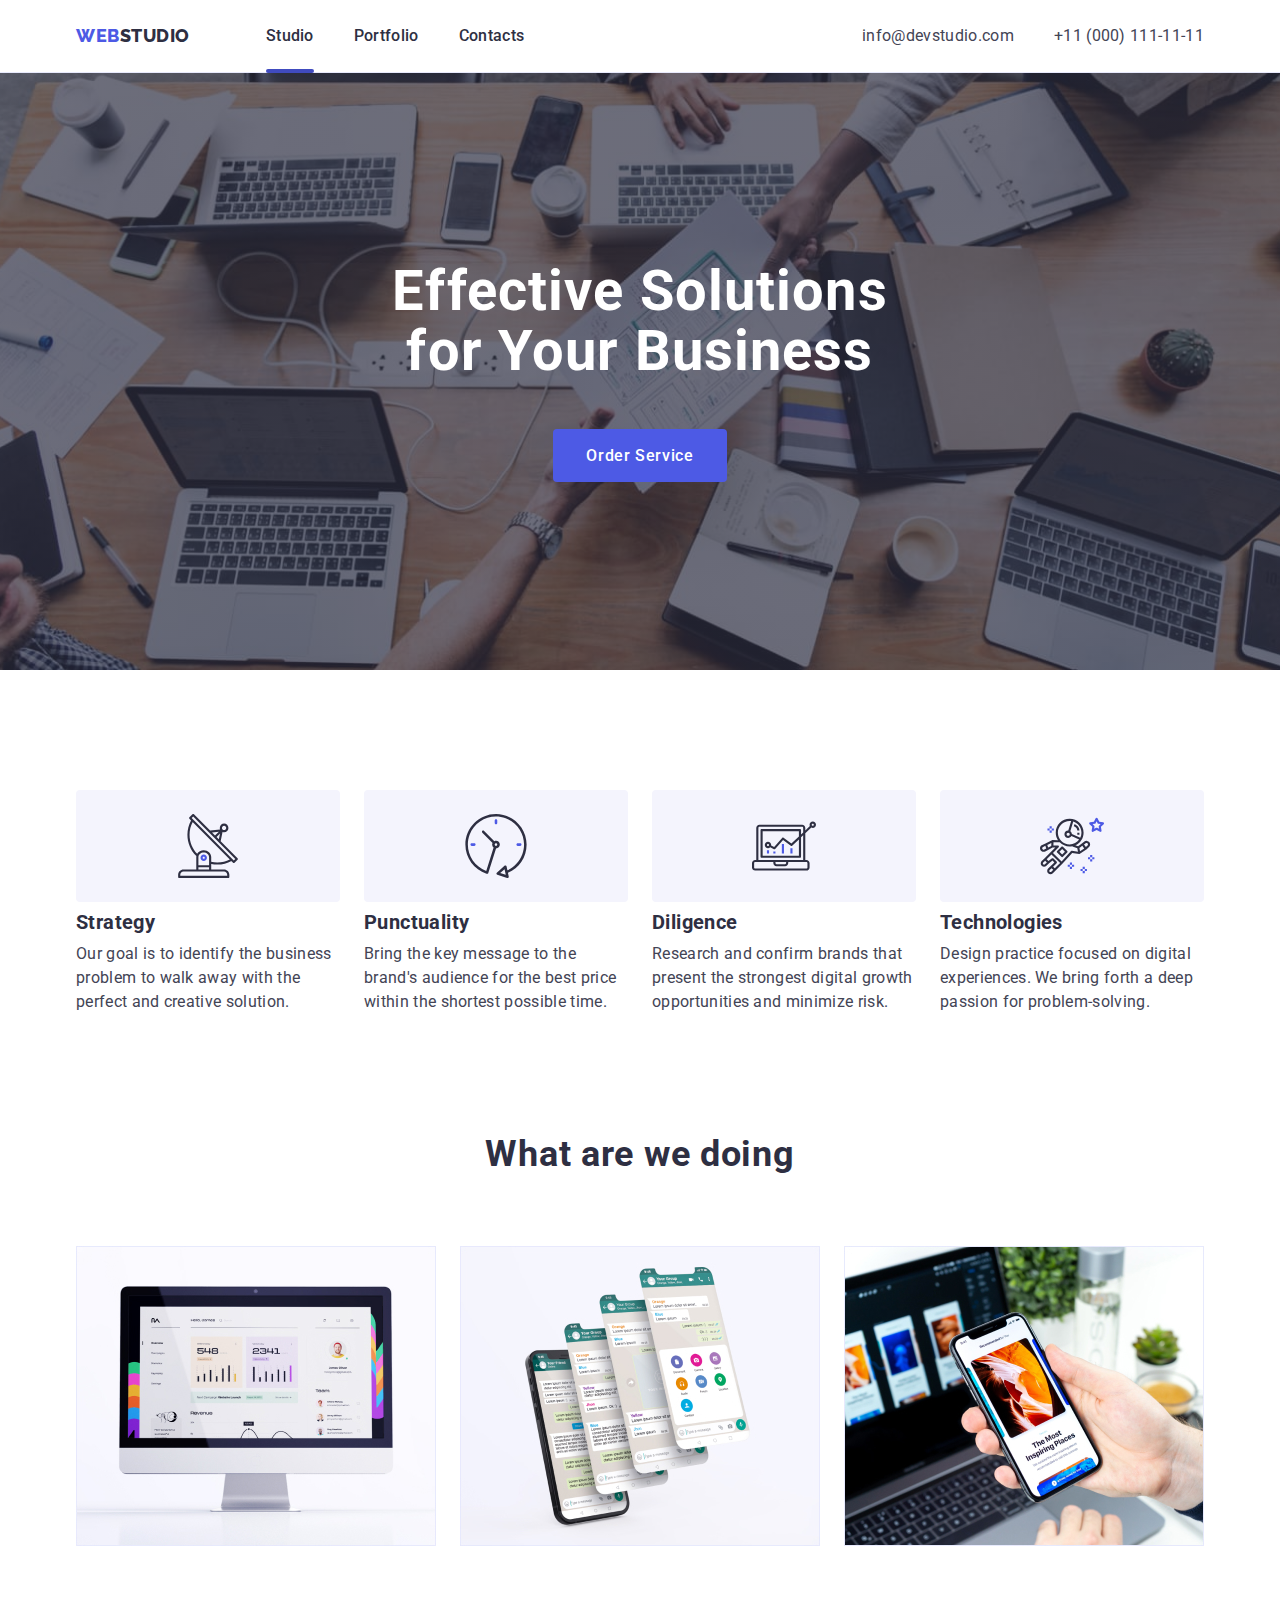
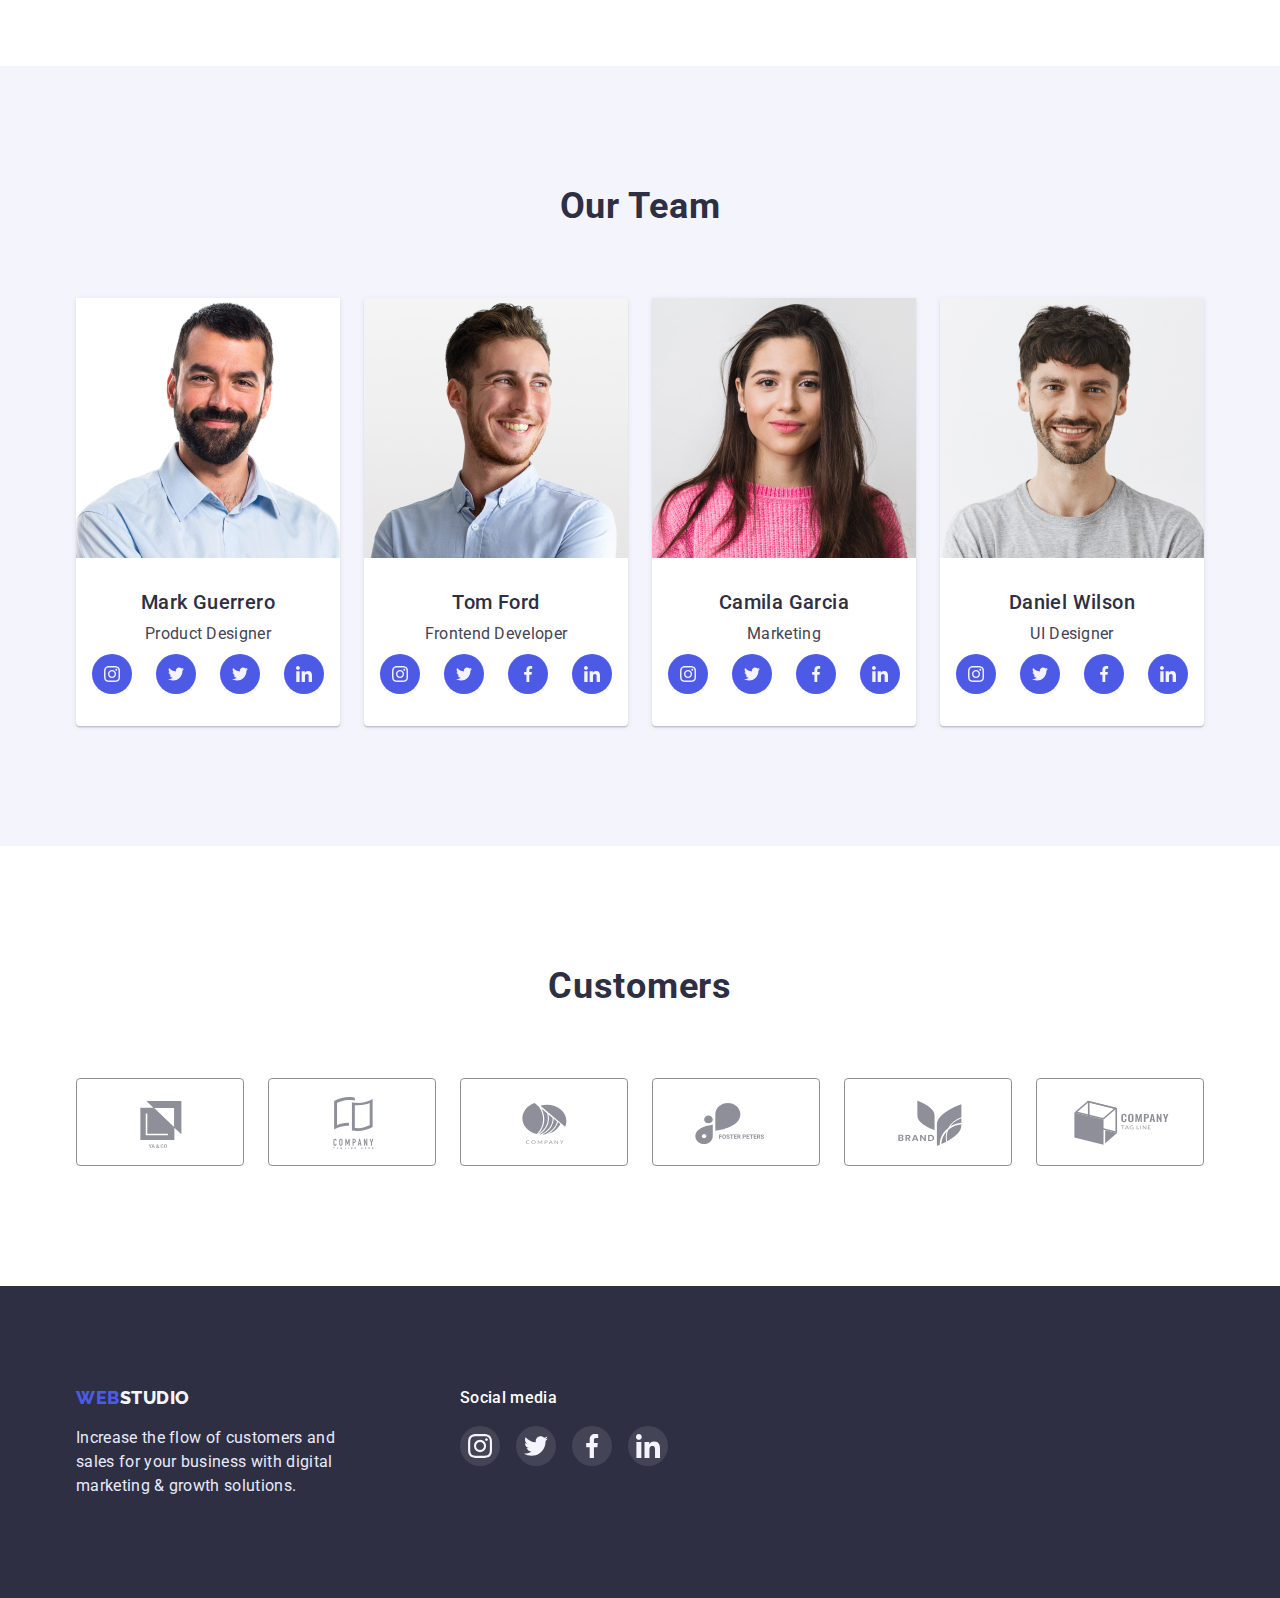
==== index.html @ 310cc635 "1 save" ====
<!DOCTYPE html>
<html lang="en">
<head>
    <meta charset="UTF-8">
    <meta http-equiv="X-UA-Compatible" content="IE=edge">
    <meta name="viewport" content="width=device-width, initial-scale=1.0">
    <title>Webstudio</title>
    <link rel="preconnect" href="https://fonts.googleapis.com">
    <link rel="preconnect" href="https://fonts.gstatic.com" crossorigin>
    <link href="https://fonts.googleapis.com/css2?family=Raleway:wght@800&family=Roboto:wght@400;500;700;900&display=swap" rel="stylesheet">
    <link rel="stylesheet" href="https://cdnjs.cloudflare.com/ajax/libs/modern-normalize/1.1.0/modern-normalize.min.css">
    <link rel="stylesheet" href="./css/styles.css">
</head>
<body>
<header class="header">
<!--Navigation-->
    <div class="container header-container">
        <nav class="header-navigation">
            <div class="logo-wrap">
                <a href ="./index.html" class="logo-first-part link">WEB<span class="logo-second-part">STUDIO</span>
                </a>
    </div>
            <ul class="header-list list">
            <li class="header-item">
                <a class="header-link link current" href="./index.html">Studio</a>
            </li>
            <li class="header-item">
                <a class="header-link link" href="./portfolio.html">Portfolio</a>
            </li>
            <li class="header-item">
                <a class="header-link link" href="./Contacts">Contacts</a>
            </li>
        </ul>
        </nav>
    <!--Contacts-->
    <ul class="contacts list">
        <li><a class="contact-mail link" href="mailto:info@devstudio.com">info@devstudio.com</a></li>
        <li><a class="contact-phone link" href="tel:+110001111111">+11 (000) 111-11-11</a></li>
    </ul>
    </div>
</header>

<main>
<!--Tittle in the center-->
    <section class="hero-section">
    <div class="container">
        <h1 class="hero-title"> 
            Effective Solutions for Your Business 
        </h1>
        <button type="button" class="btn btn-primary" data-modal-open> Order Service </button>
    </div>
    </section>
<!--Section with a short description-->
    <section class="features-section">
            <div class="container">
                <h2 class="features-title visually-hidden">Short features description</h2>
                <ul class="features-list list">
                    <li class="features-item">
                        <div class="features-icons-item">
                            <svg class="features-icon" width="64" height="64">
                                <use href="./images/icons.svg#icon-antenna"></use>
                            </svg>
                        </div>
                        <h3 class="features-paragraph-title">Strategy</h3> 
                        <p class="features-paragraph">Our goal is to identify the business problem to walk away with the perfect and creative solution.</p>
                    </li>
                    <li class="features-item">
                        <div class="features-icons-item">
                            <svg class="features-icon" width="64" height="64">
                                <use href="./images/icons.svg#icon-clock"></use>
                            </svg>
                        </div>
                        <h3 class="features-paragraph-title">Punctuality</h3>
                        <p class="features-paragraph">Bring the key message to the brand's audience for the best price within the shortest possible time.</p>
                    </li>
                    <li class="features-item">
                        <div class="features-icons-item">
                            <svg class="features-icon" width="64" height="64">
                                <use href="./images/icons.svg#icon-diagram"></use>
                            </svg>
                        </div>
                        <h3 class="features-paragraph-title">Diligence</h3>
                        <p class="features-paragraph">Research and confirm brands that present the strongest digital growth opportunities and minimize risk.</p></li>
                    <li class="features-item">
                        <div class="features-icons-item">
                            <svg class="features-icon" width="64" height="64">
                                <use href="./images/icons.svg#icon-astronaut"></use>
                            </svg>
                        </div>
                        <h3 class="features-paragraph-title">Technologies</h3>
                        <p class="features-paragraph">Design practice focused on digital experiences. We bring forth a deep passion for problem-solving.</p>
                    </li>
                </ul>
            </div>
    </section>

<!--Pictures-->   
    <section class="section">
            <div class="container">
                <h2 class="pictures-title">What are we doing</h2> 
                <ul class="pictures-list list">
                    <li><img src="./images/img1.jpg" alt="picture screen" width="360" height="300"></li>
                    <li><img src="./images/img2.jpg" alt="picture phone-layers" width="360" height="300"></li>
                    <li><img src="./images/img3.jpg" alt="picture phone-hand" width="360" height="300"></li>
                </ul>
            </div>
    </section>

<!--Team-->
    <section class="team section">
        <div class="container">
            <h2 class="team-title">Our Team</h2>
                <ul class="team-members list">
                    <li class="team-item">
                        <img src="./images/img4.jpg" alt="Photo Mark Guerrero" width="264" height="260">
                        <h4 class="team-member-name">Mark Guerrero</h4>
                        <p class="team-paragraph">Product Designer</p>
                        <ul class="team-soc-list list">
                            <li class="team-soc-item">
                                <a href="" class="team-soc-link link">
                                <svg class="team-soc-icon" width="16" height="16">
                                    <use href="./images/icons.svg#icon-instagram"></use>
                                </svg>
                                </a>
                            </li>
                            <li class="team-soc-item">
                                <a href="" class="team-soc-link link">
                                <svg class="team-soc-icon" width="16" height="16">
                                    <use href="./images/icons.svg#icon-twitter"></use>
                                </svg>
                                </a>
                            </li>
                            <li class="team-soc-item">
                                <a href="" class="team-soc-link link">
                                <svg class="team-soc-icon" width="16" height="16">
                                    <use href="./images/icons.svg#icon-twitter"></use>
                                </svg>
                                </a>
                            </li>
                            <li class="team-soc-item">
                                <a href="" class="team-soc-link link">
                                <svg class="team-soc-icon" width="16" height="16">
                                    <use href="./images/icons.svg#icon-linkedin"></use>
                                </svg>
                                </a>
                            </li>
                        </ul>
                    </li>
                    <li class="team-item">
                        <img src="./images/img5.jpg" alt="Photo Tom Ford" width="264" height="260">
                        <h4 class="team-member-name">Tom Ford</h4>
                        <p class="team-paragraph">Frontend Developer</p>
                        <ul class="team-soc-list list">
                            <li class="team-soc-item">
                                <a href="" class="team-soc-link link">
                                <svg class="team-soc-icon" width="16" height="16">
                                    <use href="./images/icons.svg#icon-instagram"></use>
                                </svg>
                                </a>    
                            </li>
                            <li class="team-soc-item">
                                <a href="" class="team-soc-link link">
                                <svg class="team-soc-icon" width="16" height="16">
                                    <use href="./images/icons.svg#icon-twitter"></use>
                                </svg>
                                </a>
                            </li>
                            <li class="team-soc-item">
                                <a href="" class="team-soc-link link">
                                <svg class="team-soc-icon" width="16" height="16">
                                    <use href="./images/icons.svg#icon-facebook"></use>
                                </svg>
                                </a>
                            </li>
                            <li class="team-soc-item">
                                <a href="" class="team-soc-link link">
                                <svg class="team-soc-icon" width="16" height="16">
                                    <use href="./images/icons.svg#icon-linkedin"></use>
                                </svg>
                                </a>
                            </li>
                        </ul>
                    </li>
                    <li class="team-item">
                        <img src="./images/img6.jpg" alt="Photo Camila Garcia" width="264" height="260">
                        <h4 class="team-member-name">Camila Garcia</h4>
                        <p class="team-paragraph">Marketing</p>
                        <ul class="team-soc-list list">
                            <li class="team-soc-item">
                                <a href="" class="team-soc-link link">
                                <svg class="team-soc-icon" width="16" height="16">
                                    <use href="./images/icons.svg#icon-instagram"></use>
                                </svg>
                                </a>
                            </li>
                            <li class="team-soc-item">
                                <a href="" class="team-soc-link link">
                                <svg class="team-soc-icon" width="16" height="16">
                                    <use href="./images/icons.svg#icon-twitter"></use>
                                </svg>
                                </a>
                            </li>
                            <li class="team-soc-item">
                                <a href="" class="team-soc-link link">
                                <svg class="team-soc-icon" width="16" height="16">
                                    <use href="./images/icons.svg#icon-facebook"></use>
                                </svg>
                                </a>
                            </li>
                            <li class="team-soc-item">
                                <a href="" class="team-soc-link link">
                                <svg class="team-soc-icon" width="16" height="16">
                                    <use href="./images/icons.svg#icon-linkedin"></use>
                                </svg>
                                </a>
                            </li>
                        </ul>
                    </li>
                    <li class="team-item">
                        <img src="./images/img7.jpg" alt="Photo Daniel Wilson" width="264" height="260">
                        <h4 class="team-member-name">Daniel Wilson</h4>
                        <p class="team-paragraph">UI Designer</p>
                        <ul class="team-soc-list list">
                            <li class="team-soc-item">
                                <a href="" class="team-soc-link link">
                                <svg class="team-soc-icon" width="16" height="16">
                                    <use href="./images/icons.svg#icon-instagram"></use>
                                </svg>
                                </a>
                            </li>
                            <li class="team-soc-item">
                                <a href="" class="team-soc-link link">
                                <svg class="team-soc-icon" width="16" height="16">
                                    <use href="./images/icons.svg#icon-twitter"></use>
                                </svg>
                                </a>
                            </li>
                            <li class="team-soc-item">
                                <a href="" class="team-soc-link link">
                                <svg class="team-soc-icon" width="16" height="16">
                                    <use href="./images/icons.svg#icon-facebook"></use>
                                </svg>
                                </a>
                            </li>
                            <li class="team-soc-item">
                                <a href="" class="team-soc-link link">
                                <svg class="team-soc-icon" width="16" height="16">
                                    <use href="./images/icons.svg#icon-linkedin"></use>
                                </svg>
                                </a>
                            </li>
                        </ul>
                    </li>
                </ul>
        </div>
    </section>
    <!---->

    <section class="customers section">
        <div class="container">
            <h2 class="customers-title">Customers</h2>
                <ul class="customers-list list">
                    <li class="customer-item">
                        <a href="" class="customer-link link">
                        <svg class="customer-icon" width="104" height="56">
                            <use href="./images/icons.svg#icon-logo1"></use>
                        </svg>
                        </a>
                    </li>
                    <li class="customer-item">
                        <a href="" class="customer-link link">
                        <svg class="customer-icon" width="104" height="56">
                            <use href="./images/icons.svg#icon-logo2"></use>
                        </svg>
                        </a>
                    </li>
                    <li class="customer-item">
                        <a href="" class="customer-link link">
                        <svg class="customer-icon" width="104" height="56">
                            <use href="./images/icons.svg#icon-logo3"></use>
                        </svg>
                        </a>
                    </li>
                    <li class="customer-item">
                        <a href="" class="customer-link link">
                        <svg class="customer-icon" width="104" height="56">
                            <use href="./images/icons.svg#icon-logo4"></use>
                        </svg>
                        </a>
                    </li>
                    <li class="customer-item">
                        <a href="" class="customer-link link">
                        <svg class="customer-icon" width="104" height="56">
                            <use href="./images/icons.svg#icon-logo5"></use>
                        </svg>
                        </a>
                    </li>
                    <li class="customer-item">
                        <a href="" class="customer-link link">
                        <svg class="customer-icon" width="104" height="56">
                            <use href="./images/icons.svg#icon-logo6"></use>
                        </svg>
                        </a>
                    </li>
                </ul>
        </div>
    </section>
</main>
<footer class="footer">
    <div class="container">
        <div class="footer-left-part">
            <a href ="./index.html" class="logo-first-part link">WEB<span class="logo-second-part footer-logo-second-part">STUDIO</span></a>
            <p class="footer-paragraph">Increase the flow of customers and sales for your business with digital marketing & growth solutions.</p>
        </div>
        <div class="fotter-right-part">
            <h4 class="social-title">Social media</h4>
                <ul class="social-list list">
                    <li class="social-item">
                        <a href="" class="social-link link">
                            <svg class="social-icon" width="24" height="24">
                                <use href="./images/icons.svg#icon-instagram"></use>
                            </svg>
                        </a>
                    </li>
                    <li class="social-item">
                        <a href="" class="social-link link">
                            <svg class="social-icon" width="24" height="24">
                                <use href="./images/icons.svg#icon-twitter"></use>
                            </svg>
                        </a>
                    </li>
                    <li class="social-item">
                        <a href="" class="social-link link">
                            <svg class="social-icon" width="24" height="24">
                                <use href="./images/icons.svg#icon-facebook"></use>
                            </svg>
                        </a>
                    </li>
                    <li class="social-item">
                        <a href="" class="social-link link">
                            <svg class="social-icon" width="24" height="24">
                                <use href="./images/icons.svg#icon-linkedin"></use>
                            </svg>
                        </a>
                    </li>
                </ul>
        </div>
    </div>
</footer>
<div class="backdrop is-hidden" data-modal>
    <div class="modal">
        <button type="button" class="modal-close" data-modal-close>
            <svg class="modal-icon" width="8" height="8">
                <use href="./images/icons.svg#icon-close"></use>
            </svg>
        </button>
        <p class="modal-title">TITLE</p>
        <form class="modal-form">
            <label>
                <span class="input-text">Input your name</span>
                <input type="name" 
                class="modal-input" 
                name="user-name" 
                placeholder="підказки для користувача"
                required
                />
                <svg class="intup-icon" width="8" height="8">
                    <use href="./images/icons.svg#icon-close"></use>
                </svg>
            </label>
            <label for="user-email" class="input-text">Input your email</label>
            <input type="email" 
            class="modal-input" 
            name="user-email" 
            placeholder="Що треба воодити"
            id="user-email"
            />
            <input type="tel" 
            class="modal-input" 
            name="user-tel" 
            placeholder="в ці поля"
            required
            />
            <button type="submit">button</button>.
            <button type="reset">reset</button>
        </form>
    </div>
</div>
<script src="./js/modal.js"></script>
</body>
</html>
---- css/styles.css ----
:root {
--navigation-color: #2E2F42;
--first-title-color: #FFFFFF;
--btn-color: #E7E9FC;
--main-text-color: #434455;
--accent-color: #4D5AE5;
--btn-focur-color: #404BBF;
--background-color: #F4F4FD;
--customets: #8E8F99;
--icon-hover: #31D0AA;
--modal-color: #FCFCFC;
--transition: 250ms cubic-bezier(0.4, 0, 0.2, 1);

}

body {
    background-color: var(--first-title-color);
    font-family: 'Roboto', 'sans-serif';
    font-style: normal;
    font-weight: 400;
    color: var(--main-text-color);
}

h1, h2, h3, h4, p, ul, ol {
    margin-top: 0;
    margin-bottom: 0;
}

img {
    display: block;
    max-width: 100%;
    height: auto;
}

.container {
    width: 1158px;
    padding-left: 15px;
    padding-right: 15px;
    outline: 1px;
    margin: 0 auto;
}

.section {
    padding-top: 120px;
    padding-bottom: 120px;
}

.list {
    list-style: none;
    padding: 0;
}
.link {text-decoration: none;}

.visually-hidden {
    position: absolute;
    width: 1px;
    height: 1px;
    margin: -1px;
    border: 0;
    padding: 0;
    white-space: nowrap;
    clip-path: inset(100%);
    clip: rect(0 0 0 0);
    overflow: hidden;
}

.header {
    border-bottom: 1px solid var(--btn-color)
}

/* Navigation */

.header > .container {
    display: flex;
    align-items: center;
    
}

.header-navigation {
    display: flex;
    align-items: center;
    margin-right: auto;
}

/* Logo */
.logo-wrap {
    margin-right: 76px;
}

.logo-first-part {
    color: var(--accent-color);
    font-family: 'Raleway', 'sans-serif';
    font-weight: 800;
    font-size: 18px;
    line-height: calc(24/18);
    letter-spacing: 0.03em;
}

.logo-second-part {color: var(--navigation-color);}

.header-item {
    position: relative;   
}

.header-item .current::after {
    content: '';
    display: block;
    position: absolute;
    width: 100%;
    height: 4px;
    border-radius: 2px;
    left: 0;
    bottom: -25px;
    background-color: var(--btn-focur-color);
}

.header-list .link {
    font-weight: 500;
    font-size: 16px;
    line-height: calc(24/16);
    letter-spacing: 0.02em;
    color: var(--navigation-color);
    transition: color var(--transition);
}
.header-list .link:hover, .header-list .link:focus {
    color: var(--btn-focur-color)}

.header-list {
    display: flex;
    gap: 40px;
    align-items: center;
}

.contacts .link {
    display: block;
    padding-top: 24px;
    padding-bottom: 24px;
    font-size: 16px;
    line-height: calc(24/16);
    letter-spacing: 0.02em;
    color: var(--main-text-color-color);
    transition: color var(--transition);
}

.contacts .link:hover {color: var(--btn-focur-color)}

.contacts {
    display: flex;
    gap: 40px;
    align-items: center;
}

/* Tittle in the center */
.hero-section {
    padding-top: 188px;
    padding-bottom: 188px;
    max-width: 1440px;
    text-align: center;
    margin: auto;
    background-color: var(--navigation-color);
    background-image: 
    linear-gradient( to right, rgba(46, 47, 66, 0.7), rgba(46, 47, 66, 0.7)), 
    url(../images/people-office.jpg);
    background-repeat: no-repeat;
    background-position: center;
    background-size: cover;
}

.hero-title {
    max-width: 496px;
    font-weight: 700;
    font-size: 56px;
    line-height: calc(60/56);
    letter-spacing: 0.02em;
    color: var(--first-title-color);
    margin-right: auto;
    margin-left: auto;
    margin-bottom: 48px;
}

/* Button */
.btn {
    border-radius: 4px;
    font-family: inherit;
    font-weight: 500;
    font-size: 16px;
    letter-spacing: 0.04em;
    cursor: pointer;
}

.btn-primary {
    display: inline-block;
    border: 1px solid transparent;
    padding: 16px 32px;
    line-height: calc(19/16);
    color: var(--first-title-color);
    background-color: var(--accent-color);
    transition: background-color var(--transition), box-shadow var(--transition); 
}

.btn-secondary {
    display: flex;
    border: 1px solid var(--btn-color);
    padding: 12px 24px;
    line-height: 1.5;
    align-items: center;
    text-align: center;
    color: var(--accent-color);
    background-color: var(--background-color);
    transition: color var(--transition), background-color var(--transition);
}

.btn-primary:hover, .btn-primary:focus {
    background-color: var(--btn-focur-color);
    box-shadow: 0px 4px 4px rgba(0, 0, 0, 0.15);
}
.btn-secondary:hover, .btn-secondary:focus {
    color: var(--background-color); 
    background-color: var(--accent-color)}

/* H2 titles */
.features-title, .pictures-title, .team-title, .customers-title {
font-weight: 700;
font-size: 36px;
line-height: calc(40/36);
text-align: center;
letter-spacing: 0.02em;
text-align: center;
color: var(--navigation-color);
}

/* Section with a short description */

.features-section {
    padding-top: 120px;
    padding-bottom: 0;
}
.features-list {
    display: flex;
    gap: 24px;
    align-items: center;}

.features-item {
    width: calc((100% - 72px) / 4);
}

.features-icons-item {
    display: flex;
    align-items: center;
    justify-content: center;
    height: 112px;
    border-radius: 4px;
    background-color: var(--background-color);
    margin-bottom: 8px;
}

.features-link {
}
.features-icon {
}

.features-paragraph-title {
    font-weight: 700;
    font-size: 20px;
    line-height: calc(24/20);
    letter-spacing: 0.02em;
    color: var(--navigation-color);
    margin-bottom: 8px;
}
.features-paragraph {
    font-size: 16px;
    line-height: calc(24/16);
    letter-spacing: 0.02em;
    color: var(--main-text-color);
}

/* Pictures   */

.pictures-title, .customers-title {
margin-bottom: 72px;
}

.pictures-list {
    display: flex;
    gap: 24px;
    align-items: center;
}

/* Team */

.team {
    background-color: var(--background-color);
}
.team-title {
    margin-bottom: 72px;
}

.team-members {
    display: flex;
    gap: 24px;
    align-items: center;
    text-align: center;
}

.team-item {
    width: calc((100% - 72px) / 4);
    background: var(--first-title-color);
    box-shadow: 0px 1px 6px rgba(46, 47, 66, 0.08), 0px 1px 1px rgba(46, 47, 66, 0.16), 0px 2px 1px rgba(46, 47, 66, 0.08);
    border-radius: 0px 0px 4px 4px;
}

.team-member-name {
    margin-top: 32px;
    margin-bottom: 8px;
    font-weight: 500;
    font-size: 20px;
    line-height: calc(24/20);
    letter-spacing: 0.02em;
    color: var(--navigation-color);
}
.team-paragraph {
    font-size: 16px;
    line-height: calc(24/16);
    letter-spacing: 0.02em;
    color: var (--main-text-color);
    margin-bottom: 8px;
}

.team-soc-list {
    display: flex;
    justify-content: center;
    gap: 24px;
}

.team-soc-item {
    width: 40px;
    height: 40px;
    margin-bottom: 32px;
}

.team-soc-link {
    width: 100%;
    height: 100%;
    background-color: var(--accent-color);
    border-radius: 50%;
    display: flex;
    align-items: center;
    justify-content: center;
    transition: background-color var(--transition);
}

.team-soc-link:hover, .team-soc-link:focus {
    background-color: var(--btn-focur-color);
}

.team-soc-icon {
    fill: var(--background-color);
}

/* Customers */

.customers-list {
    display: flex;
    justify-content: center;
    gap: 24px;
}
.customer-item {
    width: calc((100% - 120px) / 6);
    height: 88px;
}
.customer-link {
    width: 100%;
    height: 100%;
    border: 1px solid var(--customets);
    border-radius: 4px;
    display: flex;
    align-items: center;
    justify-content: center;
    transition: border-color var(--transition);
}
.customer-icon {
    fill: var(--customets);
    transition: fill var(--transition);
}

.customer-link:hover {
    border-color: var(--btn-focur-color);
}

.customer-link:hover .customer-icon {
    fill: var(--btn-focur-color);
}


/* Portfolio */

.portfolio {
    padding-top: 96px;
}

.buttons-list {
    display: flex;
    align-items: center;
    flex-wrap: wrap;
    justify-content: center;
    gap: 24px;
    margin-bottom: 72px;
}
/* List of Pictures and Services */

.services-list {
    display: flex;
    flex-wrap: wrap;
    justify-content: center;
    column-gap: 24px;
    row-gap: 48px;
}

.service-item {
    width: calc((100% - 54px) / 3);
    transition: box-shadow var(--transition);
}

.service-item:hover, .service-item:focus {
    box-shadow: 0px 1px 6px rgba(46, 47, 66, 0.08), 0px 1px 1px rgba(46, 47, 66, 0.16), 0px 2px 1px rgba(46, 47, 66, 0.08);
}

.service-overlay{
    position: relative;
    overflow: hidden;
}

.service-top-tex {
    position: absolute;
    padding: 40px 32px;
    top: 0;
    height: 100%;
    font-size: 16px;
    line-height: calc(24/16); 
    letter-spacing: 0.02em;
    color: var(--background-color);
    background-color: #4d5ae5ef;
    transform: translateY(100%);
    transition: transform var(--transition);
}

.service-item:hover .service-top-tex {
    transform: translateY(0); 
}

.service-name {
    padding-top: 32px;
    padding-bottom: 32px;
    padding-left: 16px;
    border: 1px solid var(--btn-color);
    border-top: transparent;
    box-shadow: 0px 1px 6px rgba(46, 47, 66, 0.08);
}

.service-title {
    font-weight: 500;
    font-size: 20px;
    line-height: calc(24/20);
    letter-spacing: 0.02em;
    color: var(--navigation-color);
}
.service-type{
    font-size: 16px;
    line-height: calc(24/16);
    letter-spacing: 0.02em;
    color: var(--main-text-color);
    margin-top: 8px;
}

/* Footer */

.footer {
    padding-top: 100px;
    padding-bottom: 100px;
    background-color: var(--navigation-color);
}
.footer>.container {
    display: flex;
}
.footer-left-part {
margin-right: 120px;
}

.footer-logo-second-part {
    color: var(--background-color);
}
.footer-paragraph {
    margin-top: 16px;
    max-width: 264px;
    font-size: 16px;
    line-height: calc(24/16);
    letter-spacing: 0.02em;
    color: var(--btn-color);
}

.fotter-right-part {
    margin-bottom: 16px;
    
}
.social-title {
    font-weight: 500;
    font-size: 16px;
    line-height: calc(24/16);
    letter-spacing: 0.02em;
    color: var(--first-title-color);
    margin-bottom: 16px;
    }

.social-list {
    display: flex;
    justify-content: center;
    gap: 16px;
}
.social-item {
    width: 40px;
    height: 40px;
}
.social-link {
    width: 100%;
    height: 100%;
    background-color: rgba(255, 255, 255, 0.1);
    border-radius: 50%;
    display: flex;
    align-items: center;
    justify-content: center;
    transition: background-color var(--transition);
}
.social-icon {
    fill: var(--background-color);
}
.social-link:hover, .social-link:focus {
background-color: var(--icon-hover);
}

.backdrop {
    position: fixed;
    top: 0;
    width: 100%;
    height: 100%;
    background-color: #2E2F4266;
    transition: opacity var(--transition), 
    visibility var(--transition);
    }

.modal {
    position: absolute;
    top: 50%;
    left: 50%;
    width: 408px;
    min-height: 578px;
    background-color: var(--modal-color);
    border-radius: 4px;
    transform: translate(-50%, -50%) scaleY(1);
    transition: transform var(--transition);
}

.backdrop.is-hidden .modal {
    transform: translate(-50%, -50%) scaleY(0);
}

.modal-close {
    position: absolute;
    width: 24px;
    height: 24px;
    border-radius: 50%;
    border: 1px solid rgba(0, 0, 0, 0.1);
    right: 24px;
    top: 24px;
    background-color: var(--btn-color);
    display: block;
    margin-left: auto;
}

.is-hidden {
    opacity: 0;
    visibility: hidden;
    pointer-events: none;
}

.modal-title {
}
.modal-form {
}

.input-text {
    display: inline-block;
    font-size: ;
    margin-bottom: ;
}
.modal-input {
    width: 100%;
    background-color: transparent;
    border: 1px solid;
    border-radius: ;
    padding-left: 15px;
}
.modal-input::placeholder {
    font-size: ;
    color: #2E2F42;
}

.intup-icon {
    position: absolute;
}

/* .modal-input:not(:placeholder-shown):not(:focus):valid {}

.modal-input:not(:placeholder-shown):not(:focus):invalid {} */
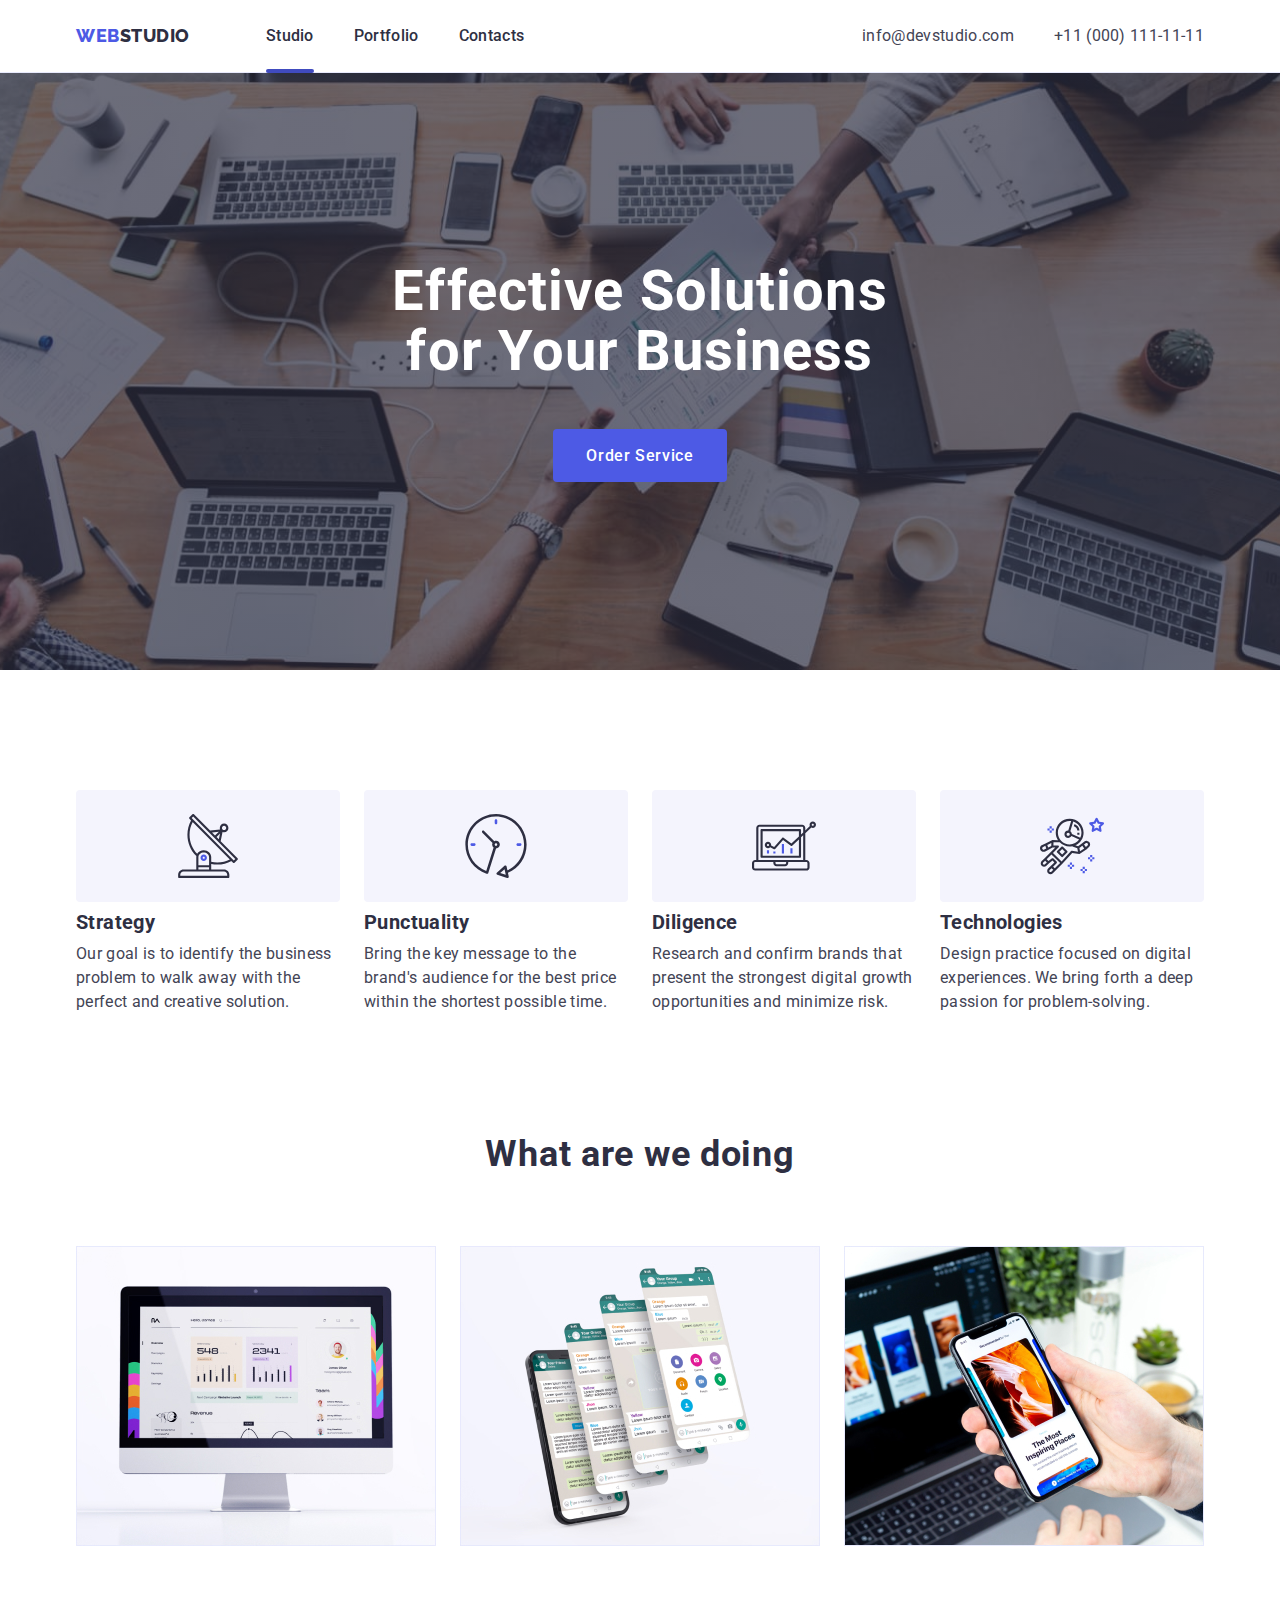
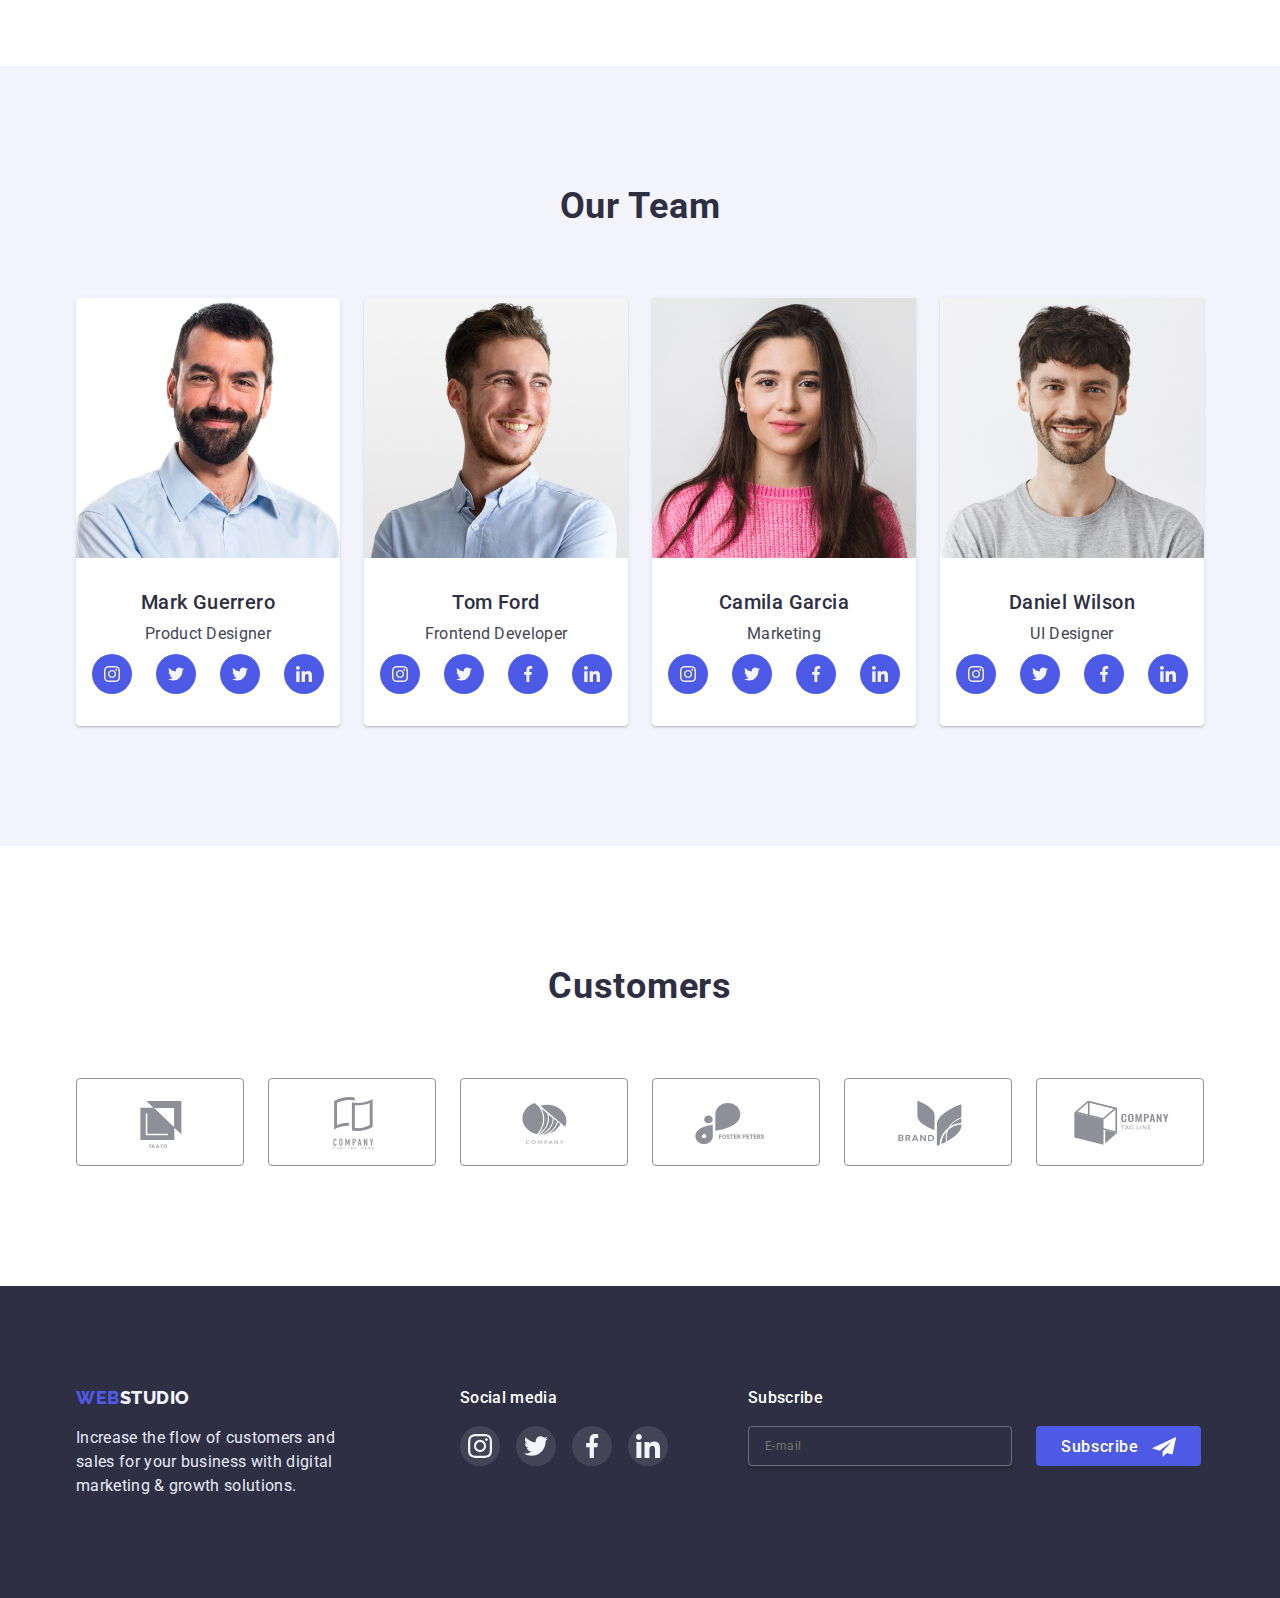
==== commit 13e6b7a0: "5 save" ====
--- a/index.html
+++ b/index.html
@@ -308,11 +308,11 @@
 </main>
 <footer class="footer">
     <div class="container">
-        <div class="footer-left-part">
+        <div class="footer-first-part">
             <a href ="./index.html" class="logo-first-part link">WEB<span class="logo-second-part footer-logo-second-part">STUDIO</span></a>
             <p class="footer-paragraph">Increase the flow of customers and sales for your business with digital marketing & growth solutions.</p>
         </div>
-        <div class="fotter-right-part">
+        <div class="footer-second-part">
             <h4 class="social-title">Social media</h4>
                 <ul class="social-list list">
                     <li class="social-item">
@@ -344,6 +344,22 @@
                         </a>
                     </li>
                 </ul>
+        </div>
+        <div class="footer-third-part">
+            <h4 class="social-title">Subscribe</h4>
+            <form class="subscribe-wrap">
+                    <input type="email" class="footer-input-email" 
+                    name="user-email"
+                    placeholder="E-mail"
+                    required 
+                    id="user-email"
+                    />
+                <button type="submit" class="btn subscribe-btn">Subscribe
+                    <svg class="subscribe-icon" width="24" height="24">
+                        <use href="./images/icons.svg#icon-send"></use>
+                    </svg>
+                </button>
+            </form>
         </div>
     </div>
 </footer>
@@ -354,35 +370,69 @@
                 <use href="./images/icons.svg#icon-close"></use>
             </svg>
         </button>
-        <p class="modal-title">TITLE</p>
+        <p class="modal-title">Leave your contacts and we will call you back</p>
         <form class="modal-form">
-            <label>
-                <span class="input-text">Input your name</span>
-                <input type="name" 
-                class="modal-input" 
-                name="user-name" 
-                placeholder="підказки для користувача"
-                required
-                />
-                <svg class="intup-icon" width="8" height="8">
-                    <use href="./images/icons.svg#icon-close"></use>
-                </svg>
+            <label for="user-name">
+                <span class="input-text">Name</span>
+                <div class="input-wrap">
+                    <input type="text" class="modal-input" 
+                    name="user-name"
+                    placeholder
+                    required
+                    id="user-name" 
+                    /> 
+                    <svg class="input-icon" width="18" height="18">
+                        <use href="./images/icons.svg#icon-person"></use>
+                    </svg>
+                </div>
             </label>
-            <label for="user-email" class="input-text">Input your email</label>
-            <input type="email" 
-            class="modal-input" 
-            name="user-email" 
-            placeholder="Що треба воодити"
-            id="user-email"
-            />
-            <input type="tel" 
-            class="modal-input" 
-            name="user-tel" 
-            placeholder="в ці поля"
-            required
-            />
-            <button type="submit">button</button>.
-            <button type="reset">reset</button>
+            <label for="user-tel">
+                <span class="input-text">Phone</span>
+                <div class="input-wrap">
+                    <input type="tel" class="modal-input" 
+                    name="user-tel"
+                    placeholder 
+                    required
+                    id="user-tel"
+                    />
+                    <svg class="input-icon" width="18" height="24">
+                        <use href="./images/icons.svg#icon-phone"></use>
+                    </svg>
+                </div>
+            </label>
+            <label for="user-email">
+                <span class="input-text">Email</span>
+                <div class="input-wrap">
+                    <input type="email" class="modal-input" 
+                    name="user-email"
+                    placeholder 
+                    required 
+                    id="user-email"
+                    />
+                    <svg class="input-icon" width="18" height="24">
+                        <use href="./images/icons.svg#icon-letter"></use>
+                    </svg>
+                </div>
+            </label>
+            <label for="user-comment">
+                <span class="input-text">Comment</span>
+                    <textarea class="modal-comment"
+                    placeholder="Text input" 
+                    name="user-comment" id="user-comment"></textarea>
+            </label>
+            <div class="policy">
+                <input class="checkbox visually-hidden" type="checkbox" name="policy" id="policy" value="true">
+                <label for="policy" class="checkbox-policy">
+                    <span>
+                        <svg class="check-icon" width="10" height="8">
+                            <use href="./images/icons.svg#icon-check"></use>
+                        </svg>
+                    </span>
+                    I accept the terms and conditions of the&nbsp;
+                    <a href="" class="policy-link">Privacy Policy</a></span>
+                </label>
+            </div>
+            <button type="submit" class="btn modal-btn">Send</button>
         </form>
     </div>
 </div>
--- a/css/styles.css
+++ b/css/styles.css
@@ -6,7 +6,7 @@
 --accent-color: #4D5AE5;
 --btn-focur-color: #404BBF;
 --background-color: #F4F4FD;
---customets: #8E8F99;
+--customers: #8E8F99;
 --icon-hover: #31D0AA;
 --modal-color: #FCFCFC;
 --transition: 250ms cubic-bezier(0.4, 0, 0.2, 1);
@@ -371,7 +371,7 @@
 .customer-link {
     width: 100%;
     height: 100%;
-    border: 1px solid var(--customets);
+    border: 1px solid var(--customers);
     border-radius: 4px;
     display: flex;
     align-items: center;
@@ -379,7 +379,7 @@
     transition: border-color var(--transition);
 }
 .customer-icon {
-    fill: var(--customets);
+    fill: var(--customers);
     transition: fill var(--transition);
 }
 
@@ -482,8 +482,8 @@
 .footer>.container {
     display: flex;
 }
-.footer-left-part {
-margin-right: 120px;
+.footer-first-part {
+    margin-right: 120px;
 }
 
 .footer-logo-second-part {
@@ -498,10 +498,63 @@
     color: var(--btn-color);
 }
 
-.fotter-right-part {
-    margin-bottom: 16px;
-    
-}
+.footer-second-part {
+    margin-right: 80px;
+}
+
+.footer-third-part{
+    /* width: 453px;
+    height: 80px; */
+}
+.subscribe-wrap {
+    display: flex;
+    gap: 24px;
+}
+
+.footer-input-email {
+    padding: 8px 16px;
+    width: 264px;
+    height: 40px;
+    font-size: 12px;
+    line-height: calc(16/12);
+    letter-spacing: 0.04em;
+    color: rgba(255, 255, 255, 0.6);
+    background-color: transparent;
+    border: 1px solid rgba(255, 255, 255, 0.3);
+    box-shadow: 0px 4px 4px rgba(0, 0, 0, 0.15);
+    border-radius: 4px;
+    outline: none;
+    transition: border-color var(--transition);
+}
+
+.footer-input-email:hover, .footer-input-email:focus {
+    border-color: var(--accent-color);
+}
+
+.subscribe-btn {
+    position: relative;
+    display: flex;
+    border: 1px solid transparent;
+    padding: 8px 24px;
+    width: 165px;
+    height: 40px;
+    line-height: calc(24/16);
+    color: var(--first-title-color);
+    background-color: var(--accent-color);
+    transition: background-color var(--transition);
+}
+
+.subscribe-btn:hover, .subscribe-btn:focus {
+    background-color: var(--btn-focur-color);
+    box-shadow: 0px 4px 4px rgba(0, 0, 0, 0.15);
+}
+
+.subscribe-icon {
+    position: absolute;
+    right: 24px;
+    fill: var(--first-title-color);
+}
+
 .social-title {
     font-weight: 500;
     font-size: 16px;
@@ -534,7 +587,7 @@
     fill: var(--background-color);
 }
 .social-link:hover, .social-link:focus {
-background-color: var(--icon-hover);
+    background-color: var(--icon-hover);
 }
 
 .backdrop {
@@ -553,6 +606,7 @@
     left: 50%;
     width: 408px;
     min-height: 578px;
+    padding: 24px;
     background-color: var(--modal-color);
     border-radius: 4px;
     transform: translate(-50%, -50%) scaleY(1);
@@ -567,13 +621,29 @@
     position: absolute;
     width: 24px;
     height: 24px;
+    right: 24px;
+    top: 24px;
     border-radius: 50%;
     border: 1px solid rgba(0, 0, 0, 0.1);
-    right: 24px;
-    top: 24px;
     background-color: var(--btn-color);
     display: block;
     margin-left: auto;
+    transition: fill var(--transition), 
+    background-color: var(--transition),
+    border var(var(--transition));
+}
+
+.modal-close:hover, .modal-close:focus {
+    background-color: var(--btn-focur-color);
+    fill: var(--first-title-color);
+    border: none;
+}
+
+.modal-icon {
+    position: absolute;
+    top: 50%;
+    left: 50%;
+    transform: translate(-50%, -50%);
 }
 
 .is-hidden {
@@ -583,31 +653,137 @@
 }
 
 .modal-title {
-}
+    text-align: center;
+    padding-top: 48px;
+    margin-bottom: 14px;
+    font-weight: 500;
+    font-size: 16px;
+    line-height: calc(24/16);
+    letter-spacing: 0.02em;
+    color: var(--navigation-color)
+}
+
 .modal-form {
+    /* position: relative; */
 }
 
 .input-text {
     display: inline-block;
-    font-size: ;
-    margin-bottom: ;
+    font-size: 12px;
+    line-height: calc(16/12);
+    letter-spacing: 0.04em;
+    color: var(--customers);
+    margin-bottom: 4px;
+}
+
+.input-wrap {
+    position: relative;
+    margin-bottom: 8px;
 }
 .modal-input {
+    padding: 8px 16px;
+    padding-left: 38px;
     width: 100%;
+    height: 40px;
     background-color: transparent;
-    border: 1px solid;
-    border-radius: ;
-    padding-left: 15px;
-}
-.modal-input::placeholder {
-    font-size: ;
-    color: #2E2F42;
-}
-
-.intup-icon {
+    border: 1px solid rgba(33, 33, 33, 0.2);
+    border-radius: 4px;
+    outline: none;
+    transition: fill var(--transition), border-color var(--transition);
+}
+
+.modal-input:hover, .modal-input:focus {
+    border-color: var(--accent-color);
+}
+.modal-input:hover + .input-icon {
+    fill: var(--accent-color);
+}
+.modal-input:focus + .input-icon {
+    fill: var(--accent-color);
+}
+
+.input-icon {
     position: absolute;
-}
-
-/* .modal-input:not(:placeholder-shown):not(:focus):valid {}
-
-.modal-input:not(:placeholder-shown):not(:focus):invalid {} */
+    margin-right: 4px;
+    left: 16px;
+    top: 50%;
+    transform: translateY(-50%);
+}
+
+.modal-comment {
+    display: block;
+    padding: 8px 16px;
+    width: 100%;
+    height: 120px;
+    background-color: transparent;
+    border: 1px solid rgba(33, 33, 33, 0.2);
+    border-radius: 4px;
+    outline: none;
+    resize: none;
+    margin-bottom: 16px;
+}
+.modal-comment::placeholder {
+    font-size: 12px;
+    line-height: calc(16/12);
+    letter-spacing: 0.04em;
+    color: rgba(117, 117, 117, 0.5);
+}
+
+.policy {
+    font-size: 12px;
+    line-height: calc(16/12);
+    letter-spacing: 0.04em;
+    color: #757575;
+    margin-bottom: 24px;
+}
+.checkbox-policy {
+    display: flex;
+    align-items: center;
+}
+
+.checkbox-policy span {
+    width: 16px;
+    height: 16px;
+    border: 1.25px solid var(--navigation-color);
+    border-radius: 2px;
+    margin-right: 8px;
+    display: flex;
+    align-items: center;
+    justify-content: center;
+    fill: transparent;
+    transition: fill var(--transition), background-color var(--transition), border var(--transition);
+}
+
+.checkbox:checked + .checkbox-policy span {
+    background-color: var(--accent-color);
+    border: none;
+    fill: var(--background-color);
+    margin-right: 8px;
+}
+
+.policy-link {
+    font-size: 12px;
+    line-height: calc(16/12);
+    letter-spacing: 0.04em;
+    text-decoration-line: underline;
+    color: var(--accent-color);
+}
+
+.modal-btn {
+    display: flex;
+    justify-content: center;
+    border: 1px solid transparent;
+    padding: 16px 32px;
+    width: 169px;
+    height: 56px;
+    line-height: calc(24/16);
+    color: var(--first-title-color);
+    background-color: var(--accent-color);
+    transform: translateX(50%);
+    transition: background-color var(--transition), box-shadow var(--transition);
+}
+
+.modal-btn:hover, .modal-btn:focus {
+    background-color: var(--btn-focur-color);
+    box-shadow: 0px 4px 4px rgba(0, 0, 0, 0.15);
+}